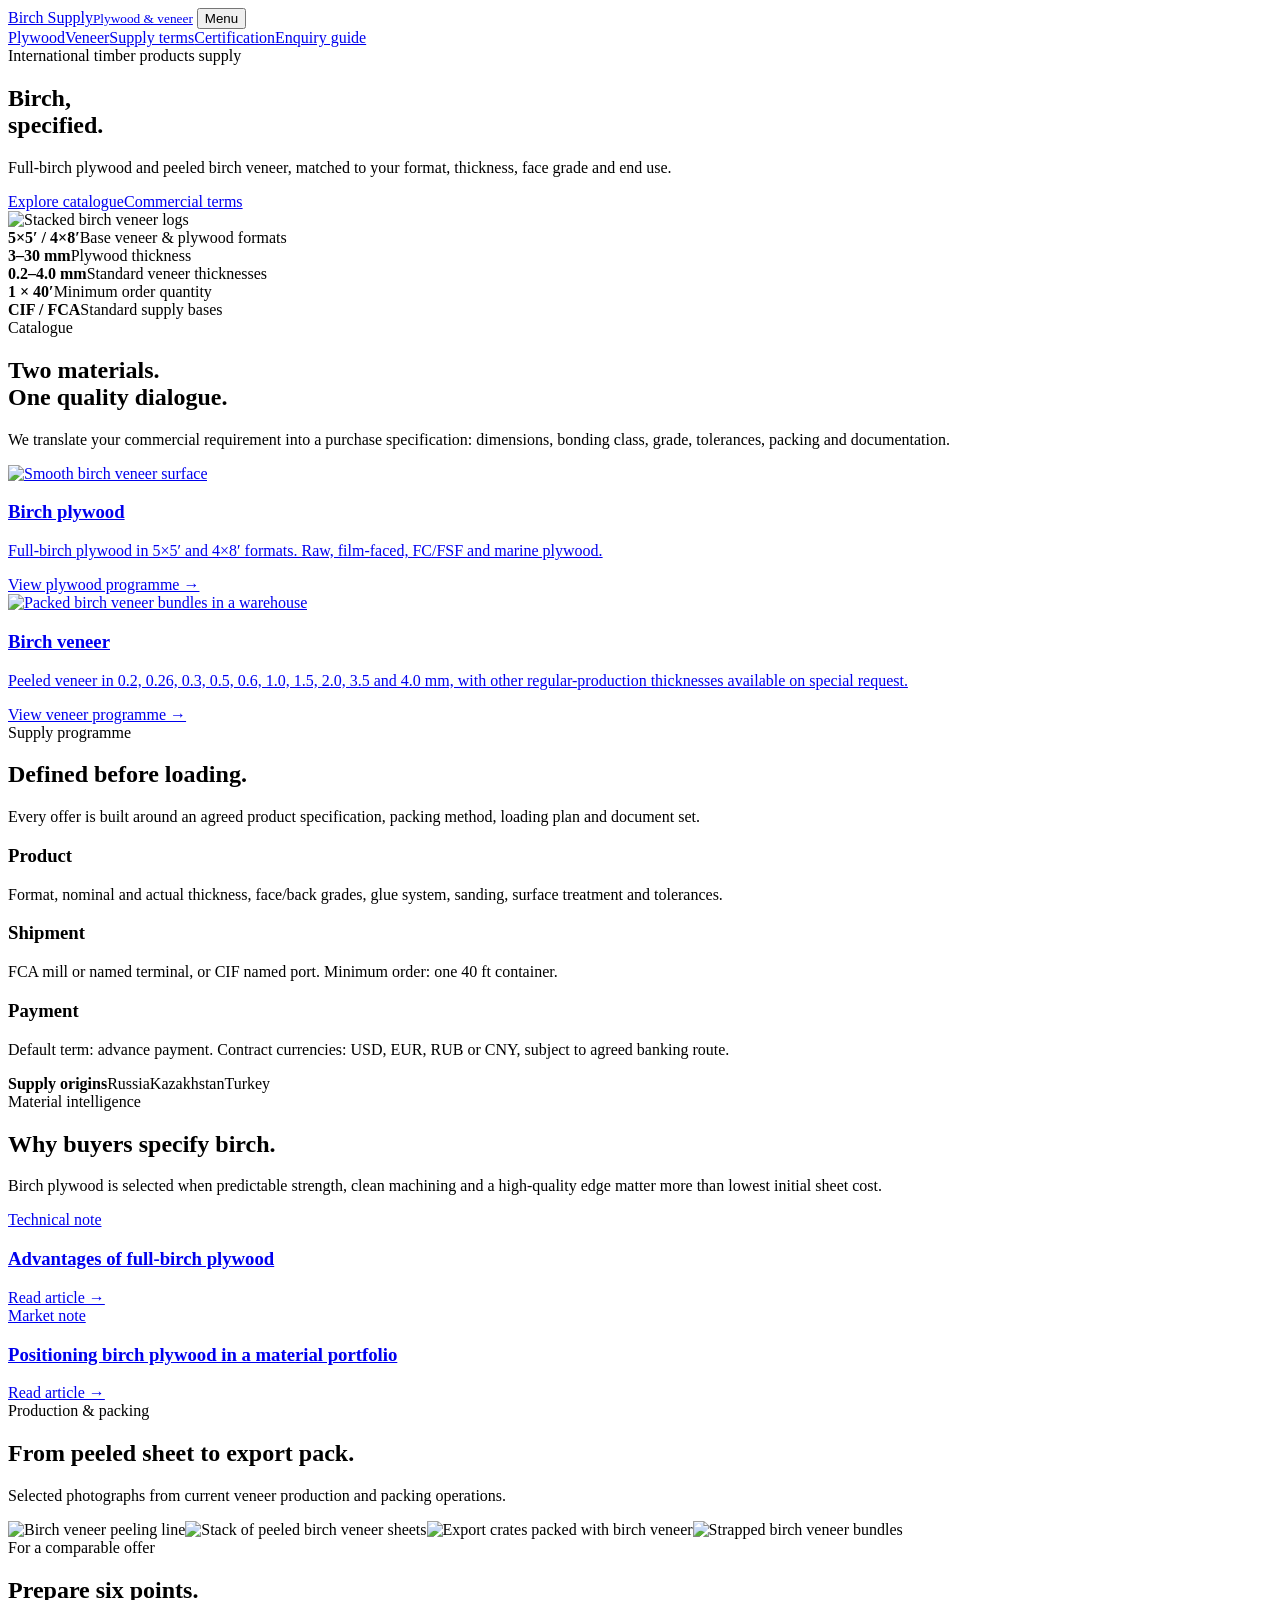
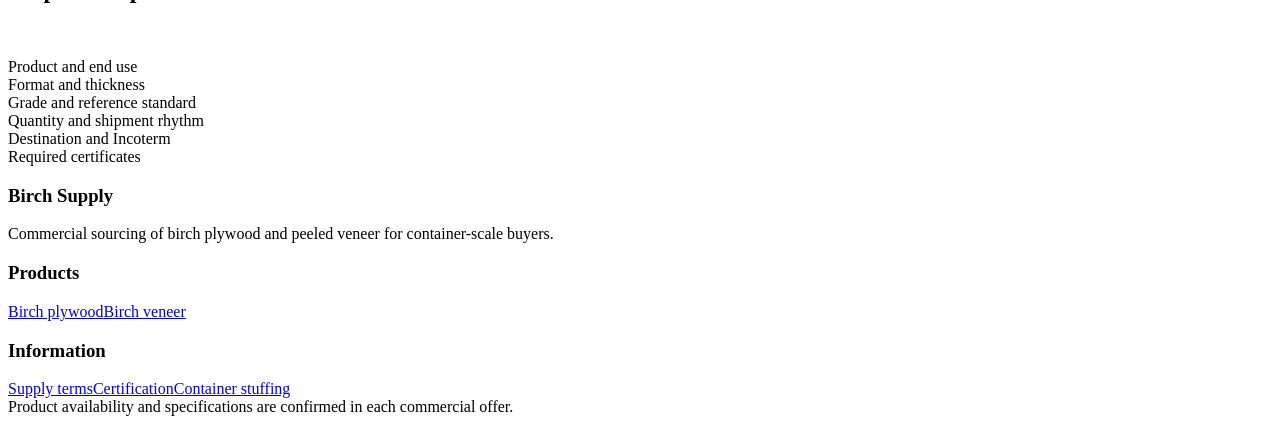
==== index.html @ 128ff4a7 "Publish Birch Supply V12 test site" ====
<!doctype html>
<html lang="en">
<head>
  <meta charset="utf-8">
  <meta name="viewport" content="width=device-width, initial-scale=1"><meta name="robots" content="noindex, nofollow">
  <title>Birch Plywood & Veneer — Container Supply</title>
  <meta name="description" content="Birch plywood and peeled birch veneer supplied by 40 ft container from Russia, Kazakhstan and Turkey on CIF or FCA terms.">
  <link rel="canonical" href="https://birch-plywood-veneer.anton-ovsyanko.chatgpt.site/">
  <link rel="icon" href="/birchply-site/assets/favicon-v3.svg" type="image/svg+xml">
  <link rel="stylesheet" href="/birchply-site/assets/styles.css">
</head>
<body>
  <header class="site-header">
    <div class="wrap header-inner">
      <a class="brand" href="/birchply-site/"><span class="brand-mark" aria-hidden="true"></span><span>Birch Supply<small>Plywood &amp; veneer</small></span></a>
      <button class="menu-button" type="button" aria-expanded="false" aria-controls="main-nav">Menu</button>
      <nav class="nav" id="main-nav" aria-label="Main navigation">
        <a href="/birchply-site/plywood/">Plywood</a><a href="/birchply-site/veneer/">Veneer</a><a href="/birchply-site/supply/">Supply terms</a><a href="/birchply-site/certification/">Certification</a><a href="#enquiry">Enquiry guide</a>
      </nav>
    </div>
  </header>

  <main>
    <section class="hero">
      <div class="hero-copy">
        <div class="eyebrow">International timber products supply</div>
        <h1>Birch,<br>specified.</h1>
        <p>Full-birch plywood and peeled birch veneer, matched to your format, thickness, face grade and end use.</p>
        <div class="hero-actions"><a class="button" href="#catalogue">Explore catalogue</a><a class="button light" href="/birchply-site/supply/">Commercial terms</a></div>
      </div>
      <div class="hero-media"><img src="/birchply-site/assets/logs-1-exact.webp" alt="Stacked birch veneer logs" width="2048" height="1365"></div>
    </section>

    <section class="spec-strip" aria-label="Key supply parameters">
      <div class="wrap spec-grid">
        <div class="spec"><strong>5×5′ / 4×8′</strong><span>Base veneer &amp; plywood formats</span></div>
        <div class="spec"><strong>3–30 mm</strong><span>Plywood thickness</span></div>
        <div class="spec"><strong>0.2–4.0 mm</strong><span>Standard veneer thicknesses</span></div>
        <div class="spec"><strong>1 × 40′</strong><span>Minimum order quantity</span></div>
        <div class="spec"><strong>CIF / FCA</strong><span>Standard supply bases</span></div>
      </div>
    </section>

    <section class="section" id="catalogue">
      <div class="wrap">
        <div class="section-head"><div><div class="eyebrow">Catalogue</div><h2>Two materials.<br>One quality dialogue.</h2></div><p>We translate your commercial requirement into a purchase specification: dimensions, bonding class, grade, tolerances, packing and documentation.</p></div>
        <div class="catalog-grid">
          <a class="product-card" href="/birchply-site/plywood/"><img src="/birchply-site/assets/veneer-sheet.webp" alt="Smooth birch veneer surface" width="1000" height="1000"><div class="product-card-content"><h3>Birch plywood</h3><p>Full-birch plywood in 5×5′ and 4×8′ formats. Raw, film-faced, FC/FSF and marine plywood.</p><span class="arrow">View plywood programme →</span></div></a>
          <a class="product-card" href="/birchply-site/veneer/"><img src="/birchply-site/assets/veneer-packs.webp" alt="Packed birch veneer bundles in a warehouse" width="900" height="1200"><div class="product-card-content"><h3>Birch veneer</h3><p>Peeled veneer in 0.2, 0.26, 0.3, 0.5, 0.6, 1.0, 1.5, 2.0, 3.5 and 4.0 mm, with other regular-production thicknesses available on special request.</p><span class="arrow">View veneer programme →</span></div></a>
        </div>
      </div>
    </section>

    <section class="section dark">
      <div class="wrap">
        <div class="section-head"><div><div class="eyebrow">Supply programme</div><h2>Defined before loading.</h2></div><p>Every offer is built around an agreed product specification, packing method, loading plan and document set.</p></div>
        <div class="detail-grid">
          <div class="detail-card"><h3>Product</h3><p>Format, nominal and actual thickness, face/back grades, glue system, sanding, surface treatment and tolerances.</p></div>
          <div class="detail-card"><h3>Shipment</h3><p>FCA mill or named terminal, or CIF named port. Minimum order: one 40 ft container.</p></div>
          <div class="detail-card"><h3>Payment</h3><p>Default term: advance payment. Contract currencies: USD, EUR, RUB or CNY, subject to agreed banking route.</p></div>
        </div>
      </div>
    </section>

    <section class="section tight green">
      <div class="wrap origin-line"><strong>Supply origins</strong><span class="country">Russia</span><span class="country">Kazakhstan</span><span class="country">Turkey</span></div>
    </section>

    <section class="section">
      <div class="wrap">
        <div class="section-head"><div><div class="eyebrow">Material intelligence</div><h2>Why buyers specify birch.</h2></div><p>Birch plywood is selected when predictable strength, clean machining and a high-quality edge matter more than lowest initial sheet cost.</p></div>
        <div class="article-links">
          <a class="article-link" href="/birchply-site/full-birch-plywood/"><div><div class="eyebrow">Technical note</div><h3>Advantages of full-birch plywood</h3></div><span class="arrow">Read article →</span></a>
          <a class="article-link" href="/birchply-site/why-birch-plywood/"><div><div class="eyebrow">Market note</div><h3>Positioning birch plywood in a material portfolio</h3></div><span class="arrow">Read article →</span></a>
        </div>
      </div>
    </section>

    <section class="section dark">
      <div class="wrap"><div class="section-head"><div><div class="eyebrow">Production &amp; packing</div><h2>From peeled sheet to export pack.</h2></div><p>Selected photographs from current veneer production and packing operations.</p></div>
        <div class="gallery"><img src="/birchply-site/assets/veneer-peeling.webp" alt="Birch veneer peeling line" width="900" height="1200"><img src="/birchply-site/assets/veneer-stack-wide.webp" alt="Stack of peeled birch veneer sheets" width="1200" height="470"><img src="/birchply-site/assets/veneer-crates.webp" alt="Export crates packed with birch veneer" width="900" height="1200"><img src="/birchply-site/assets/veneer-bundles.webp" alt="Strapped birch veneer bundles" width="900" height="1200"></div>
      </div>
    </section>

    <section class="section green" id="enquiry">
      <div class="wrap enquiry"><div><div class="eyebrow" style="color:var(--birch)">For a comparable offer</div><h2>Prepare six points.</h2><p style="margin-top:20px;color:rgba(255,255,255,.7)">Clear inputs reduce clarification cycles and let us compare mill offers on the same basis.</p></div><div class="enquiry-list"><div class="enquiry-item">Product and end use</div><div class="enquiry-item">Format and thickness</div><div class="enquiry-item">Grade and reference standard</div><div class="enquiry-item">Quantity and shipment rhythm</div><div class="enquiry-item">Destination and Incoterm</div><div class="enquiry-item">Required certificates</div></div></div>
    </section>
  </main>

  <footer class="footer"><div class="wrap"><div class="footer-grid"><div><h3>Birch Supply</h3><p>Commercial sourcing of birch plywood and peeled veneer for container-scale buyers.</p></div><div><h3>Products</h3><a href="/birchply-site/plywood/">Birch plywood</a><a href="/birchply-site/veneer/">Birch veneer</a></div><div><h3>Information</h3><a href="/birchply-site/supply/">Supply terms</a><a href="/birchply-site/certification/">Certification</a><a href="/birchply-site/container-stuffing/">Container stuffing</a></div></div><div class="footer-bottom">Product availability and specifications are confirmed in each commercial offer.</div></div></footer>
  <script src="/birchply-site/assets/site.js"></script>
</body>
</html>
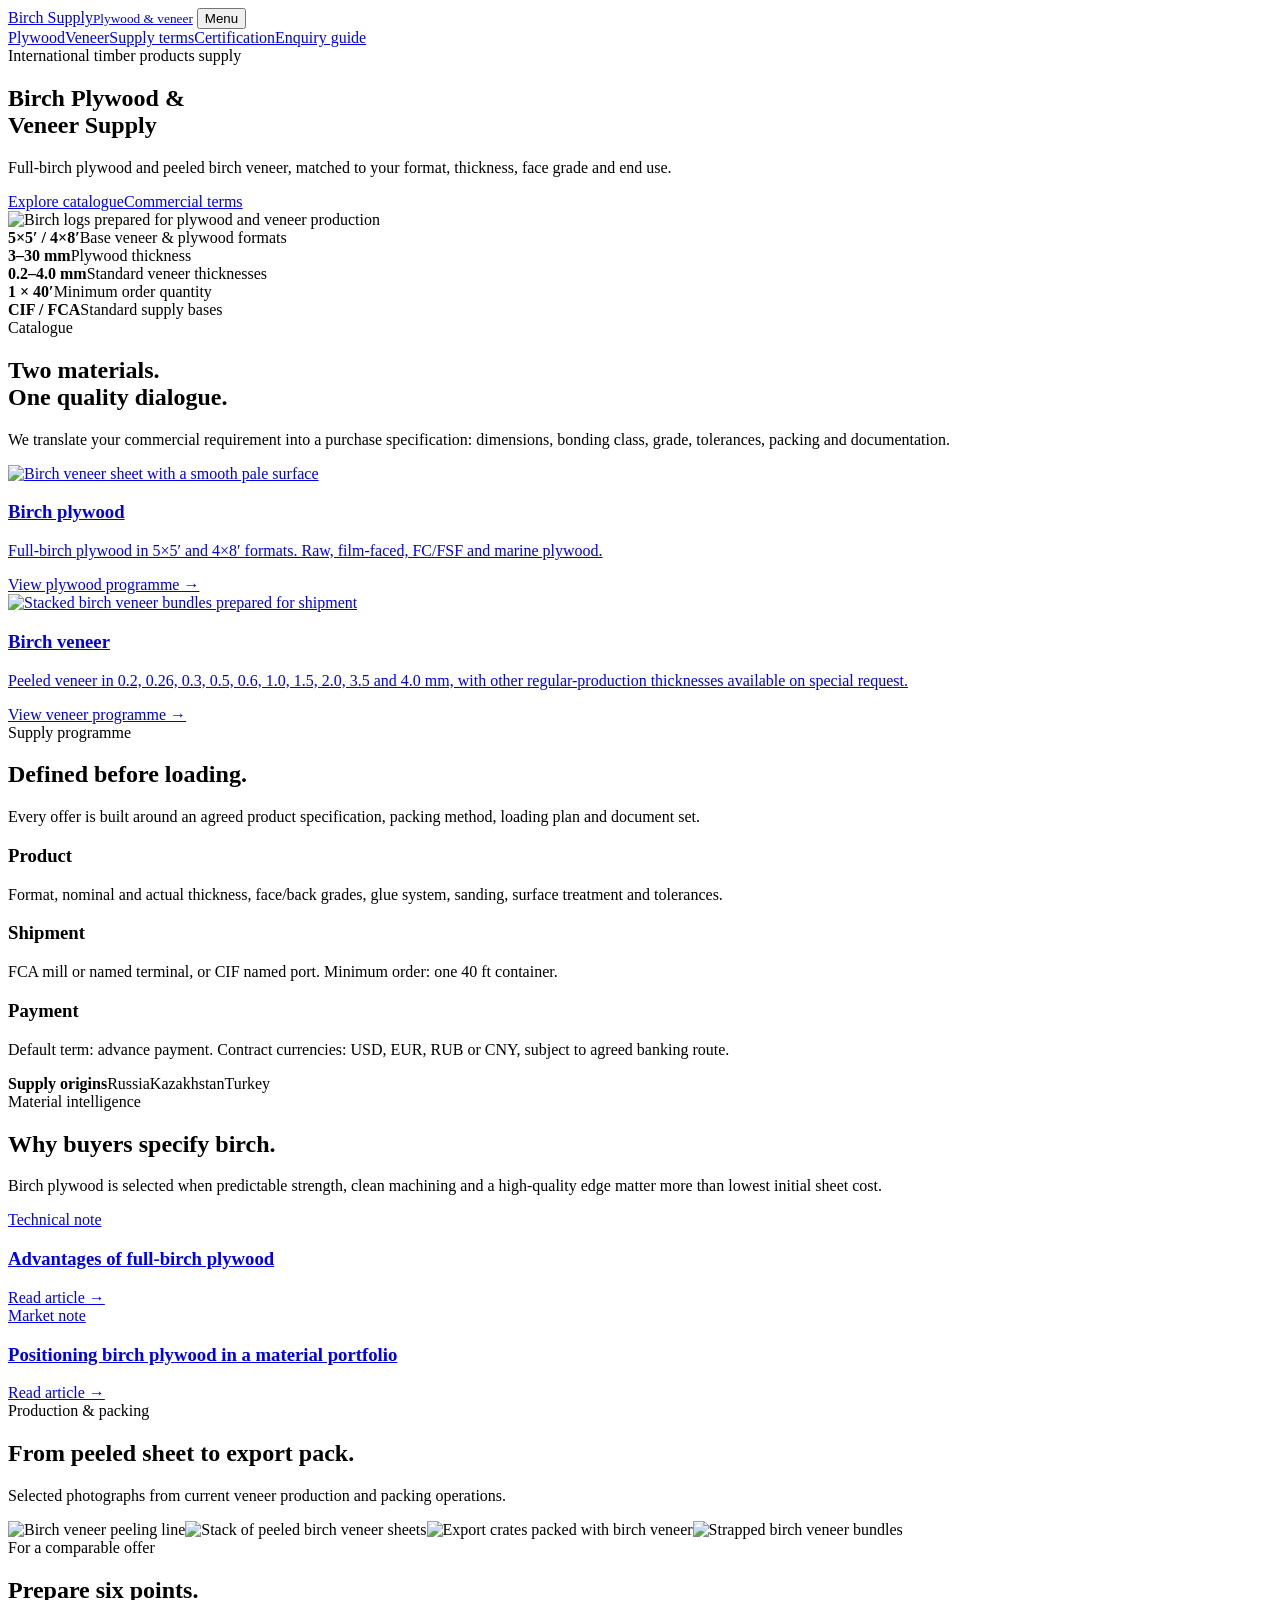
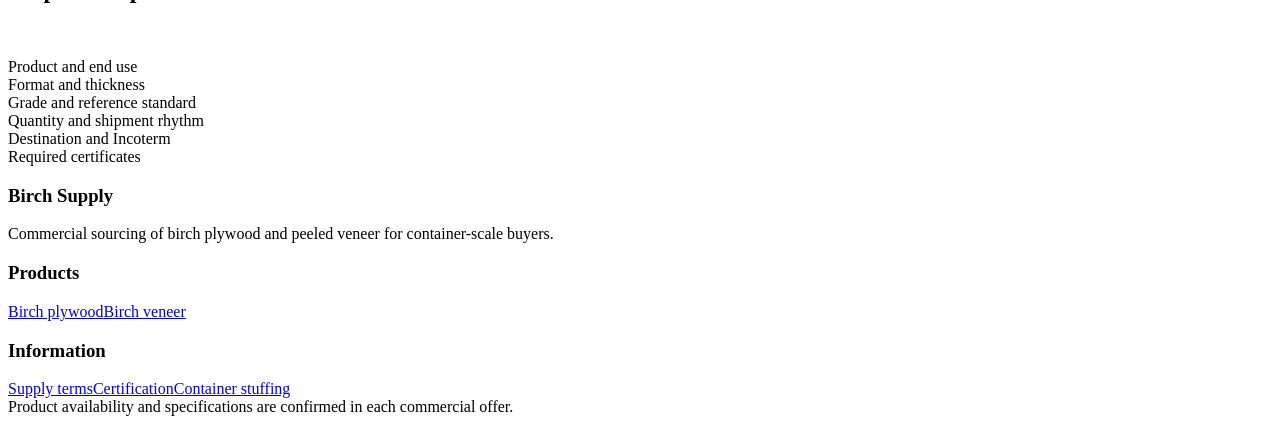
==== commit ff5b3601: "Add approved BirchPly SEO layer and production routes" ====
--- a/index.html
+++ b/index.html
@@ -2,12 +2,27 @@
 <html lang="en">
 <head>
   <meta charset="utf-8">
-  <meta name="viewport" content="width=device-width, initial-scale=1"><meta name="robots" content="noindex, nofollow">
-  <title>Birch Plywood & Veneer — Container Supply</title>
-  <meta name="description" content="Birch plywood and peeled birch veneer supplied by 40 ft container from Russia, Kazakhstan and Turkey on CIF or FCA terms.">
-  <link rel="canonical" href="https://birch-plywood-veneer.anton-ovsyanko.chatgpt.site/">
+  <meta name="viewport" content="width=device-width, initial-scale=1"><meta name="robots" content="noindex,nofollow,noarchive">
+  <title>BirchPly — Birch Plywood &amp; Veneer Supply</title>
+  <meta name="description" content="BirchPly supplies birch plywood and veneer in standard and special formats from Russia, Kazakhstan and Turkey. FCA/CIF terms, 40-ft container MOQ.">
+  <link rel="canonical" href="https://birchply.online/">
   <link rel="icon" href="/birchply-site/assets/favicon-v3.svg" type="image/svg+xml">
-  <link rel="stylesheet" href="/birchply-site/assets/styles.css">
+  <link rel="stylesheet" href="/birchply-site/assets/styles.css?v=12.1">
+
+  <meta property="og:type" content="website">
+  <meta property="og:site_name" content="BirchPly">
+  <meta property="og:locale" content="en_US">
+  <meta property="og:title" content="BirchPly — Birch Plywood &amp; Veneer Supply">
+  <meta property="og:description" content="Birch plywood and veneer supply in standard and special formats. Origins: Russia, Kazakhstan and Turkey. FCA/CIF terms and 40-ft container MOQ.">
+  <meta property="og:url" content="https://birchply.online/">
+  <meta property="og:image" content="https://birchply.online/og/birchply-home.jpg">
+  <meta property="og:image:width" content="1200">
+  <meta property="og:image:height" content="630">
+  <meta name="twitter:card" content="summary_large_image">
+  <meta name="twitter:title" content="BirchPly — Birch Plywood &amp; Veneer Supply">
+  <meta name="twitter:description" content="Birch plywood and veneer supply in standard and special formats. Origins: Russia, Kazakhstan and Turkey. FCA/CIF terms and 40-ft container MOQ.">
+  <meta name="twitter:image" content="https://birchply.online/og/birchply-home.jpg">
+  <script type="application/ld+json">{"@context":"https://schema.org","@graph":[{"@type":"WebSite","@id":"https://birchply.online/#website","url":"https://birchply.online/","name":"BirchPly","inLanguage":"en"},{"@type":"WebPage","@id":"https://birchply.online/#webpage","url":"https://birchply.online/","name":"BirchPly — Birch Plywood & Veneer Supply","description":"BirchPly supplies birch plywood and veneer in standard and special formats from Russia, Kazakhstan and Turkey. FCA/CIF terms, 40-ft container MOQ.","inLanguage":"en","isPartOf":{"@id":"https://birchply.online/#website"},"primaryImageOfPage":{"@type":"ImageObject","url":"https://birchply.online/og/birchply-home.jpg"}}]}</script>
 </head>
 <body>
   <header class="site-header">
@@ -15,7 +30,7 @@
       <a class="brand" href="/birchply-site/"><span class="brand-mark" aria-hidden="true"></span><span>Birch Supply<small>Plywood &amp; veneer</small></span></a>
       <button class="menu-button" type="button" aria-expanded="false" aria-controls="main-nav">Menu</button>
       <nav class="nav" id="main-nav" aria-label="Main navigation">
-        <a href="/birchply-site/plywood/">Plywood</a><a href="/birchply-site/veneer/">Veneer</a><a href="/birchply-site/supply/">Supply terms</a><a href="/birchply-site/certification/">Certification</a><a href="#enquiry">Enquiry guide</a>
+        <a href="/birchply-site/plywood/">Plywood</a><a href="/birchply-site/veneer/">Veneer</a><a href="/birchply-site/origins-supply/">Supply terms</a><a href="/birchply-site/certification/">Certification</a><a href="#enquiry">Enquiry guide</a>
       </nav>
     </div>
   </header>
@@ -24,11 +39,11 @@
     <section class="hero">
       <div class="hero-copy">
         <div class="eyebrow">International timber products supply</div>
-        <h1>Birch,<br>specified.</h1>
+        <h1>Birch Plywood &amp;<br>Veneer Supply</h1>
         <p>Full-birch plywood and peeled birch veneer, matched to your format, thickness, face grade and end use.</p>
-        <div class="hero-actions"><a class="button" href="#catalogue">Explore catalogue</a><a class="button light" href="/birchply-site/supply/">Commercial terms</a></div>
+        <div class="hero-actions"><a class="button" href="#catalogue">Explore catalogue</a><a class="button light" href="/birchply-site/origins-supply/">Commercial terms</a></div>
       </div>
-      <div class="hero-media"><img src="/birchply-site/assets/logs-1-exact.webp" alt="Stacked birch veneer logs" width="2048" height="1365"></div>
+      <div class="hero-media"><img src="/birchply-site/assets/logs-1-exact.webp" alt="Birch logs prepared for plywood and veneer production" width="2048" height="1365"></div>
     </section>
 
     <section class="spec-strip" aria-label="Key supply parameters">
@@ -45,8 +60,8 @@
       <div class="wrap">
         <div class="section-head"><div><div class="eyebrow">Catalogue</div><h2>Two materials.<br>One quality dialogue.</h2></div><p>We translate your commercial requirement into a purchase specification: dimensions, bonding class, grade, tolerances, packing and documentation.</p></div>
         <div class="catalog-grid">
-          <a class="product-card" href="/birchply-site/plywood/"><img src="/birchply-site/assets/veneer-sheet.webp" alt="Smooth birch veneer surface" width="1000" height="1000"><div class="product-card-content"><h3>Birch plywood</h3><p>Full-birch plywood in 5×5′ and 4×8′ formats. Raw, film-faced, FC/FSF and marine plywood.</p><span class="arrow">View plywood programme →</span></div></a>
-          <a class="product-card" href="/birchply-site/veneer/"><img src="/birchply-site/assets/veneer-packs.webp" alt="Packed birch veneer bundles in a warehouse" width="900" height="1200"><div class="product-card-content"><h3>Birch veneer</h3><p>Peeled veneer in 0.2, 0.26, 0.3, 0.5, 0.6, 1.0, 1.5, 2.0, 3.5 and 4.0 mm, with other regular-production thicknesses available on special request.</p><span class="arrow">View veneer programme →</span></div></a>
+          <a class="product-card" href="/birchply-site/plywood/"><img src="/birchply-site/assets/veneer-sheet.webp" alt="Birch veneer sheet with a smooth pale surface" width="1000" height="1000"><div class="product-card-content"><h3>Birch plywood</h3><p>Full-birch plywood in 5×5′ and 4×8′ formats. Raw, film-faced, FC/FSF and marine plywood.</p><span class="arrow">View plywood programme →</span></div></a>
+          <a class="product-card" href="/birchply-site/veneer/"><img src="/birchply-site/assets/veneer-packs.webp" alt="Stacked birch veneer bundles prepared for shipment" width="900" height="1200"><div class="product-card-content"><h3>Birch veneer</h3><p>Peeled veneer in 0.2, 0.26, 0.3, 0.5, 0.6, 1.0, 1.5, 2.0, 3.5 and 4.0 mm, with other regular-production thicknesses available on special request.</p><span class="arrow">View veneer programme →</span></div></a>
         </div>
       </div>
     </section>
@@ -70,8 +85,8 @@
       <div class="wrap">
         <div class="section-head"><div><div class="eyebrow">Material intelligence</div><h2>Why buyers specify birch.</h2></div><p>Birch plywood is selected when predictable strength, clean machining and a high-quality edge matter more than lowest initial sheet cost.</p></div>
         <div class="article-links">
-          <a class="article-link" href="/birchply-site/full-birch-plywood/"><div><div class="eyebrow">Technical note</div><h3>Advantages of full-birch plywood</h3></div><span class="arrow">Read article →</span></a>
-          <a class="article-link" href="/birchply-site/why-birch-plywood/"><div><div class="eyebrow">Market note</div><h3>Positioning birch plywood in a material portfolio</h3></div><span class="arrow">Read article →</span></a>
+          <a class="article-link" href="/birchply-site/articles/why-full-birch-plywood/"><div><div class="eyebrow">Technical note</div><h3>Advantages of full-birch plywood</h3></div><span class="arrow">Read article →</span></a>
+          <a class="article-link" href="/birchply-site/articles/birch-plywood-advantages-positioning/"><div><div class="eyebrow">Market note</div><h3>Positioning birch plywood in a material portfolio</h3></div><span class="arrow">Read article →</span></a>
         </div>
       </div>
     </section>
@@ -87,7 +102,7 @@
     </section>
   </main>
 
-  <footer class="footer"><div class="wrap"><div class="footer-grid"><div><h3>Birch Supply</h3><p>Commercial sourcing of birch plywood and peeled veneer for container-scale buyers.</p></div><div><h3>Products</h3><a href="/birchply-site/plywood/">Birch plywood</a><a href="/birchply-site/veneer/">Birch veneer</a></div><div><h3>Information</h3><a href="/birchply-site/supply/">Supply terms</a><a href="/birchply-site/certification/">Certification</a><a href="/birchply-site/container-stuffing/">Container stuffing</a></div></div><div class="footer-bottom">Product availability and specifications are confirmed in each commercial offer.</div></div></footer>
+  <footer class="footer"><div class="wrap"><div class="footer-grid"><div><h3>Birch Supply</h3><p>Commercial sourcing of birch plywood and peeled veneer for container-scale buyers.</p></div><div><h3>Products</h3><a href="/birchply-site/plywood/">Birch plywood</a><a href="/birchply-site/veneer/">Birch veneer</a></div><div><h3>Information</h3><a href="/birchply-site/origins-supply/">Supply terms</a><a href="/birchply-site/certification/">Certification</a><a href="/birchply-site/container-stuffing/">Container stuffing</a></div></div><div class="footer-bottom">Product availability and specifications are confirmed in each commercial offer.</div></div></footer>
   <script src="/birchply-site/assets/site.js"></script>
 </body>
 </html>
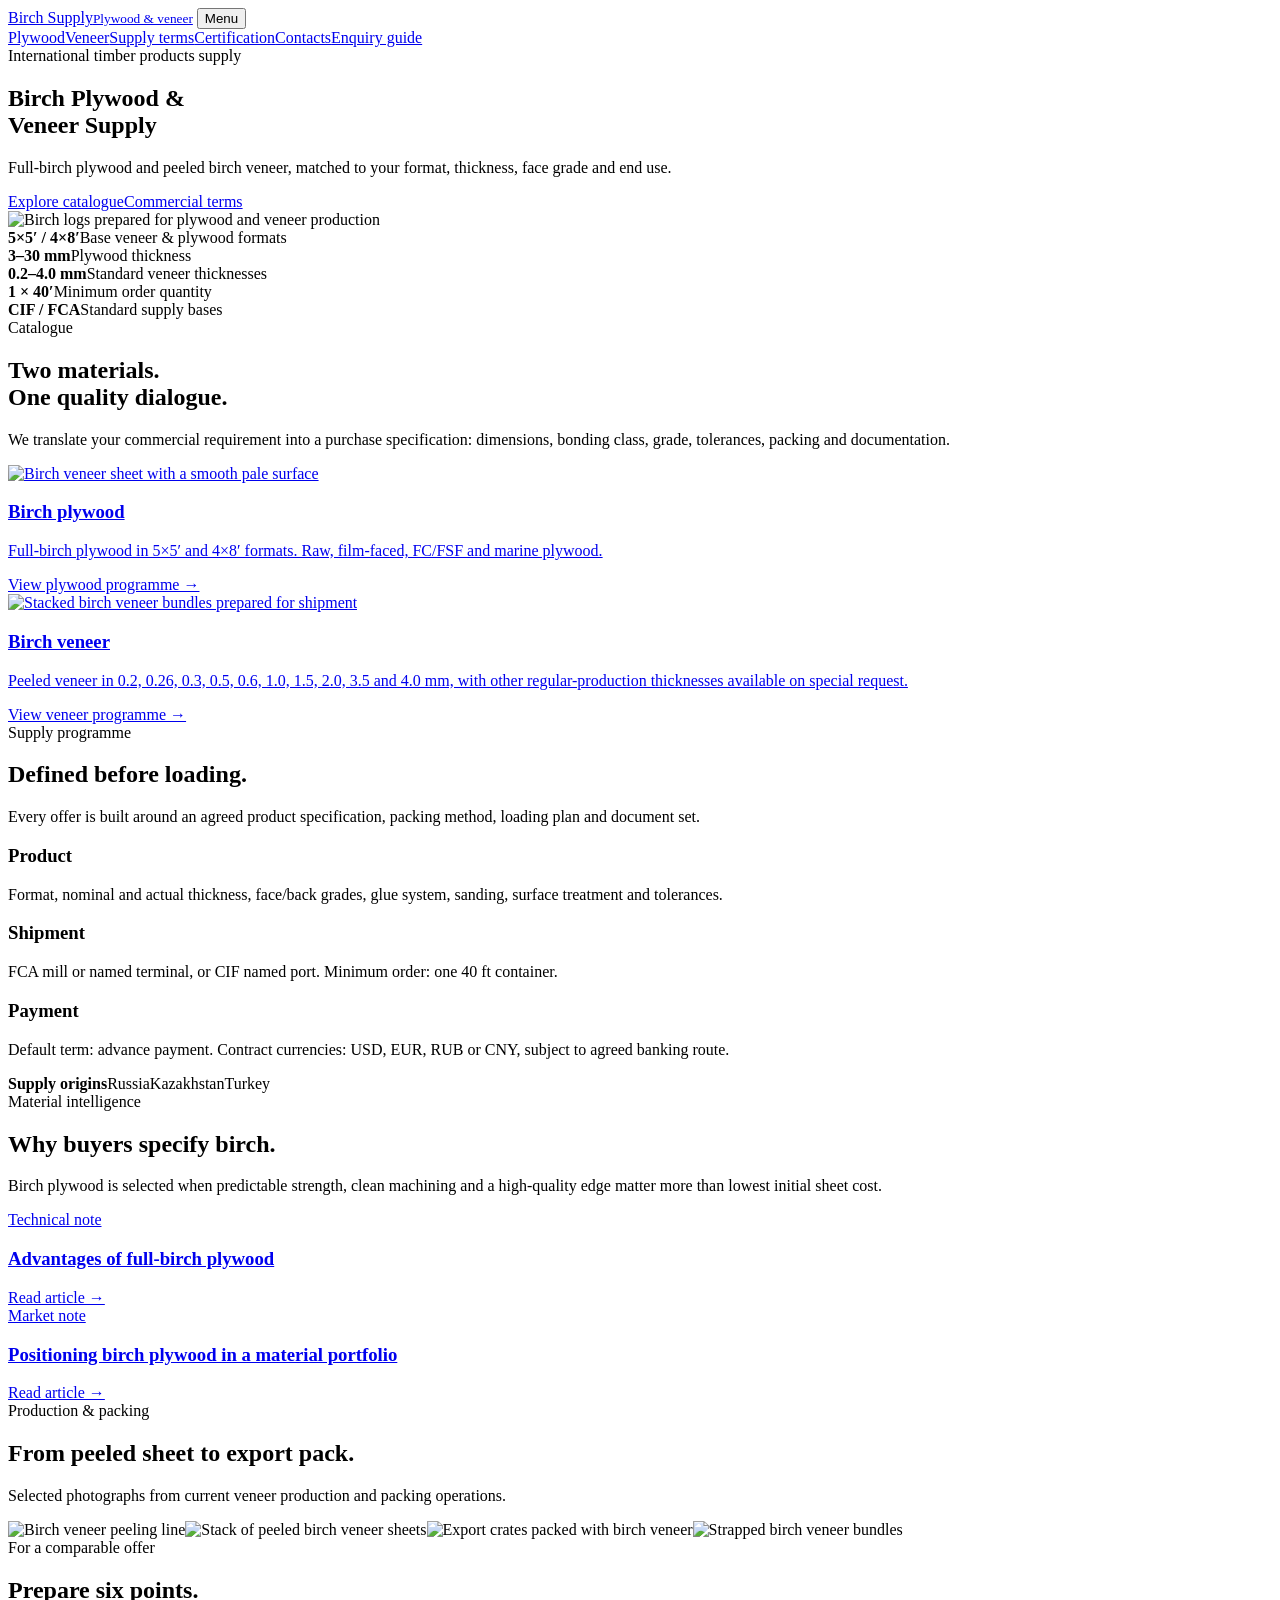
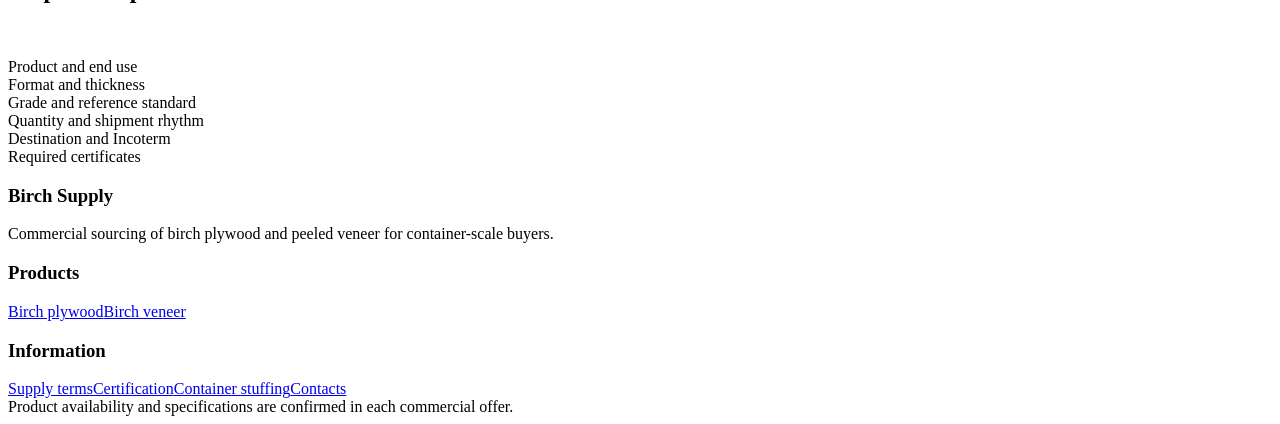
==== commit 8f693bac: "Add Contacts page and enquiry form" ====
--- a/index.html
+++ b/index.html
@@ -8,6 +8,14 @@
   <link rel="canonical" href="https://birchply.online/">
   <link rel="icon" href="/birchply-site/assets/favicon-v3.svg" type="image/svg+xml">
   <link rel="stylesheet" href="/birchply-site/assets/styles.css?v=12.1">
+
+  
+
+  
+
+  
+
+  
 
   <meta property="og:type" content="website">
   <meta property="og:site_name" content="BirchPly">
@@ -25,12 +33,26 @@
   <script type="application/ld+json">{"@context":"https://schema.org","@graph":[{"@type":"WebSite","@id":"https://birchply.online/#website","url":"https://birchply.online/","name":"BirchPly","inLanguage":"en"},{"@type":"WebPage","@id":"https://birchply.online/#webpage","url":"https://birchply.online/","name":"BirchPly — Birch Plywood & Veneer Supply","description":"BirchPly supplies birch plywood and veneer in standard and special formats from Russia, Kazakhstan and Turkey. FCA/CIF terms, 40-ft container MOQ.","inLanguage":"en","isPartOf":{"@id":"https://birchply.online/#website"},"primaryImageOfPage":{"@type":"ImageObject","url":"https://birchply.online/og/birchply-home.jpg"}}]}</script>
 </head>
 <body>
-  <header class="site-header">
+<!-- Yandex.Metrika counter (active on birchply.online only) -->
+<script type="text/javascript">
+    if (location.hostname === 'birchply.online' || location.hostname === 'www.birchply.online') {
+        (function(m,e,t,r,i,k,a){
+            m[i]=m[i]||function(){(m[i].a=m[i].a||[]).push(arguments)};
+            m[i].l=1*new Date();
+            for (var j = 0; j < document.scripts.length; j++) {if (document.scripts[j].src === r) { return; }}
+            k=e.createElement(t),a=e.getElementsByTagName(t)[0],k.async=1,k.src=r,a.parentNode.insertBefore(k,a)
+        })(window, document,'script','https://mc.yandex.ru/metrika/tag.js?id=113373078', 'ym');
+
+        ym(113373078, 'init', {ssr:true, webvisor:true, clickmap:true, ecommerce:"dataLayer", referrer: document.referrer, url: location.href, accurateTrackBounce:true, trackLinks:true});
+    }
+</script>
+<!-- /Yandex.Metrika counter -->
+<header class="site-header">
     <div class="wrap header-inner">
       <a class="brand" href="/birchply-site/"><span class="brand-mark" aria-hidden="true"></span><span>Birch Supply<small>Plywood &amp; veneer</small></span></a>
       <button class="menu-button" type="button" aria-expanded="false" aria-controls="main-nav">Menu</button>
       <nav class="nav" id="main-nav" aria-label="Main navigation">
-        <a href="/birchply-site/plywood/">Plywood</a><a href="/birchply-site/veneer/">Veneer</a><a href="/birchply-site/origins-supply/">Supply terms</a><a href="/birchply-site/certification/">Certification</a><a href="#enquiry">Enquiry guide</a>
+        <a href="/birchply-site/plywood/">Plywood</a><a href="/birchply-site/veneer/">Veneer</a><a href="/birchply-site/origins-supply/">Supply terms</a><a href="/birchply-site/certification/">Certification</a><a href="/birchply-site/contacts/">Contacts</a><a href="#enquiry">Enquiry guide</a>
       </nav>
     </div>
   </header>
@@ -102,7 +124,7 @@
     </section>
   </main>
 
-  <footer class="footer"><div class="wrap"><div class="footer-grid"><div><h3>Birch Supply</h3><p>Commercial sourcing of birch plywood and peeled veneer for container-scale buyers.</p></div><div><h3>Products</h3><a href="/birchply-site/plywood/">Birch plywood</a><a href="/birchply-site/veneer/">Birch veneer</a></div><div><h3>Information</h3><a href="/birchply-site/origins-supply/">Supply terms</a><a href="/birchply-site/certification/">Certification</a><a href="/birchply-site/container-stuffing/">Container stuffing</a></div></div><div class="footer-bottom">Product availability and specifications are confirmed in each commercial offer.</div></div></footer>
+  <footer class="footer"><div class="wrap"><div class="footer-grid"><div><h3>Birch Supply</h3><p>Commercial sourcing of birch plywood and peeled veneer for container-scale buyers.</p></div><div><h3>Products</h3><a href="/birchply-site/plywood/">Birch plywood</a><a href="/birchply-site/veneer/">Birch veneer</a></div><div><h3>Information</h3><a href="/birchply-site/origins-supply/">Supply terms</a><a href="/birchply-site/certification/">Certification</a><a href="/birchply-site/container-stuffing/">Container stuffing</a><a href="/birchply-site/contacts/">Contacts</a></div></div><div class="footer-bottom">Product availability and specifications are confirmed in each commercial offer.</div></div></footer>
   <script src="/birchply-site/assets/site.js"></script>
 </body>
 </html>
